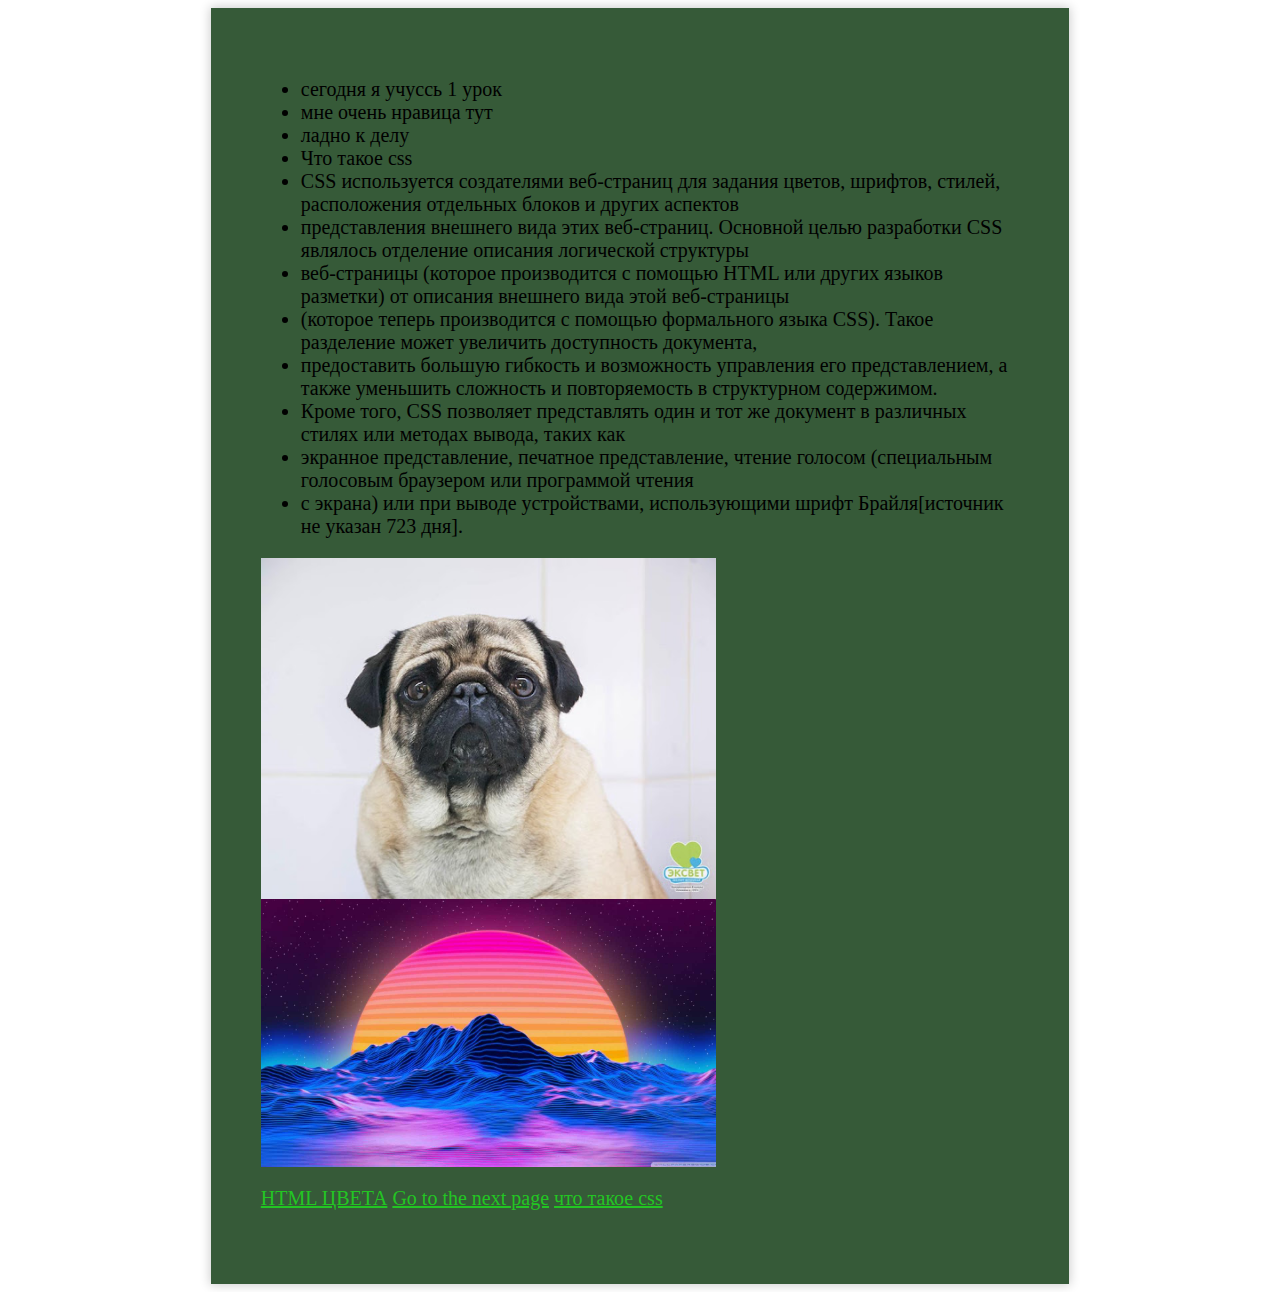
==== index.html @ 99b0f60c "Add files via upload" ====
<!DOCTYPE html>
<html lang="en">
<head>
    <meta charset="UTF-8">
    <title>Hello World</title>
    <link rel="stylesheet" href="./styles/style.css">
    
    
</head>
<body>
    
    <div>
    <ul>
        <li>сегодня я учуссь 1 урок</li>
        <li>мне очень нравица тут</li>
        <li>ладно к делу</li>
        <li>Что такое css</li>
        <li>CSS используется создателями веб-страниц для задания цветов, шрифтов, стилей, расположения отдельных блоков и других аспектов </li>
        <li>представления внешнего вида этих веб-страниц. Основной целью разработки CSS являлось отделение описания логической структуры</li> 
        <li>веб-страницы (которое производится с помощью HTML или других языков разметки) от описания внешнего вида этой веб-страницы </li>
        <li>(которое теперь производится с помощью формального языка CSS). Такое разделение может увеличить доступность документа, </li>
        <li>предоставить большую гибкость и возможность управления его представлением, а также уменьшить сложность и повторяемость в структурном содержимом.</li>
        <li>Кроме того, CSS позволяет представлять один и тот же документ в различных стилях или методах вывода, таких как </li>
        <li>экранное представление, печатное представление, чтение голосом (специальным голосовым браузером или программой чтения </li>
        <li>с экрана) или при выводе устройствами, использующими шрифт Брайля[источник не указан 723 дня].</li>
    </ul>
    <img src="images/собака.jpg" alt="dog">
    <img src="images/5e2db3cddaa08.jpg" alr="cat">
    
    <a href="https://colorscheme.ru/html-colors.html" target="_blank">HTML ЦВЕТА</a>
    
    <a href="./secondPage.html">Go to the next page</a>
    <a href="./2secondpage.html/2second page.html">что такое css</a>
    </div>

</body>
</html>
---- styles/style.css ----
body{
     font-size: 20px;
     font-family: fantasy;

}
p{
    color: rgb(81, 210, 30);
    margin: 25px 0;
    
}
div{
    width: 60%;
    margin:auto;
    padding: 50px;
    background-color: #365a38;
    box-shadow: 0 0 10px 1px rgba(0,0,0,0.2)
}
h1{
    color:yellow;
    font-size: 60px;
}
a{
    text-emphasis: none;
    color: rgb(35, 197, 35);
    display: inline-block;
    margin: 20px 0;
    border-bottom: 4px solid transparent;
    transition: 1s ease-in;
}

img{
    max-width: 60%;
    height: auto;
    display: block;
}
p{
    color: crimson;
    font-family: monospace;
}
a:hover {
    border-bottom-color:yellow;
}
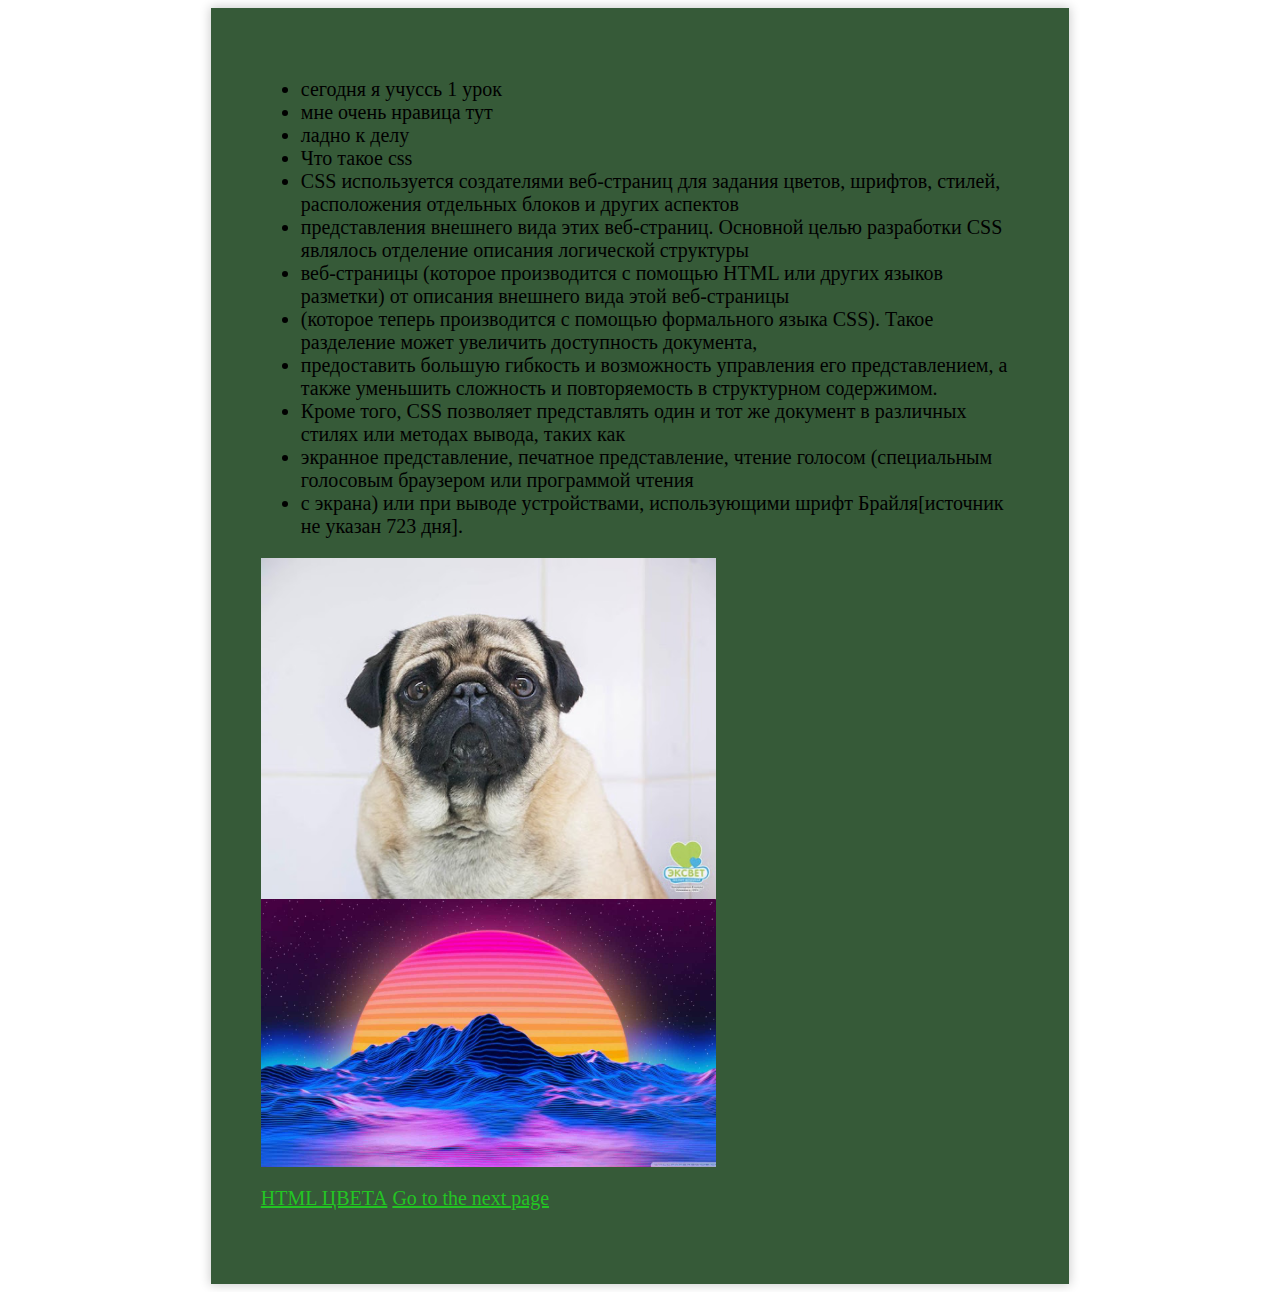
==== commit 69f8ec1a: "Update index.html" ====
--- a/index.html
+++ b/index.html
@@ -29,8 +29,7 @@
     
     <a href="https://colorscheme.ru/html-colors.html" target="_blank">HTML ЦВЕТА</a>
     
-    <a href="./secondPage.html">Go to the next page</a>
-    <a href="./2secondpage.html/2second page.html">что такое css</a>
+    <a href="./secondPage.html">Go to the next page</
     </div>
 
 </body>
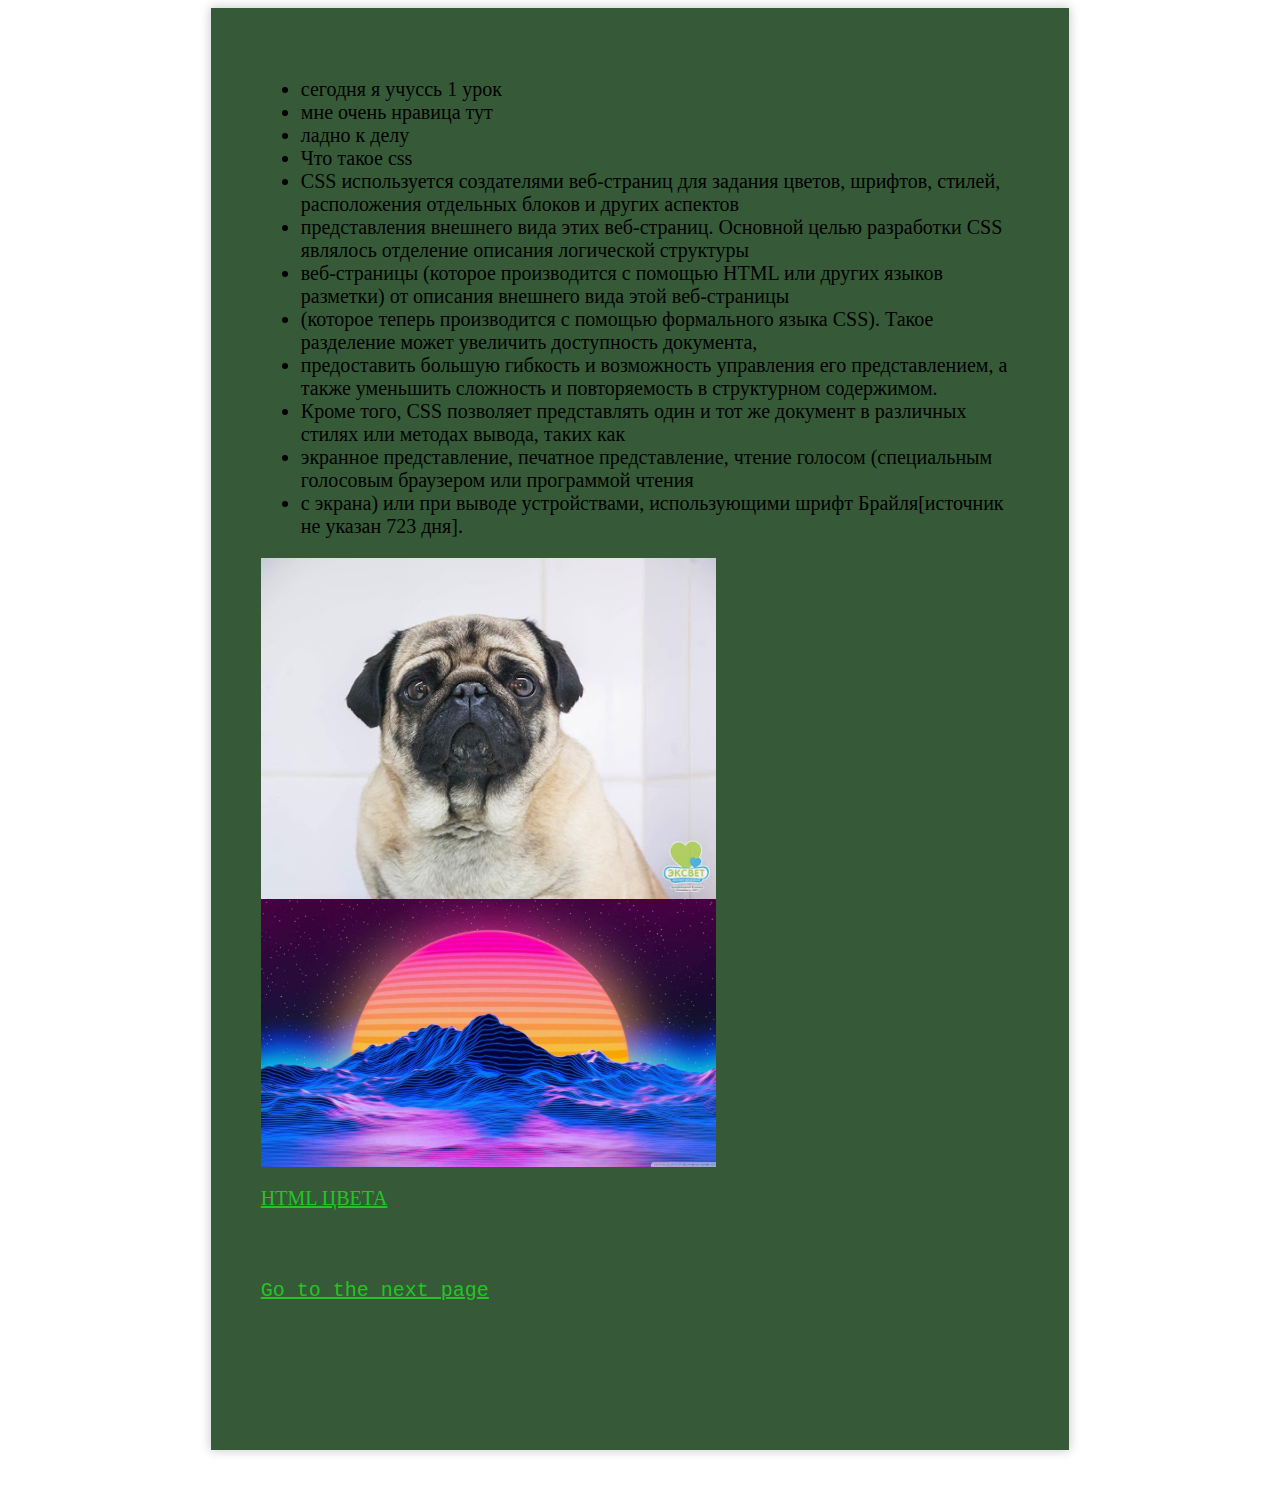
==== commit 78d61639: "Update index.html" ====
--- a/index.html
+++ b/index.html
@@ -29,7 +29,7 @@
     
     <a href="https://colorscheme.ru/html-colors.html" target="_blank">HTML ЦВЕТА</a>
     
-    <a href="./secondPage.html">Go to the next page</
+        <p><a href="./secondPage.html">Go to the next page</p>
     </div>
 
 </body>
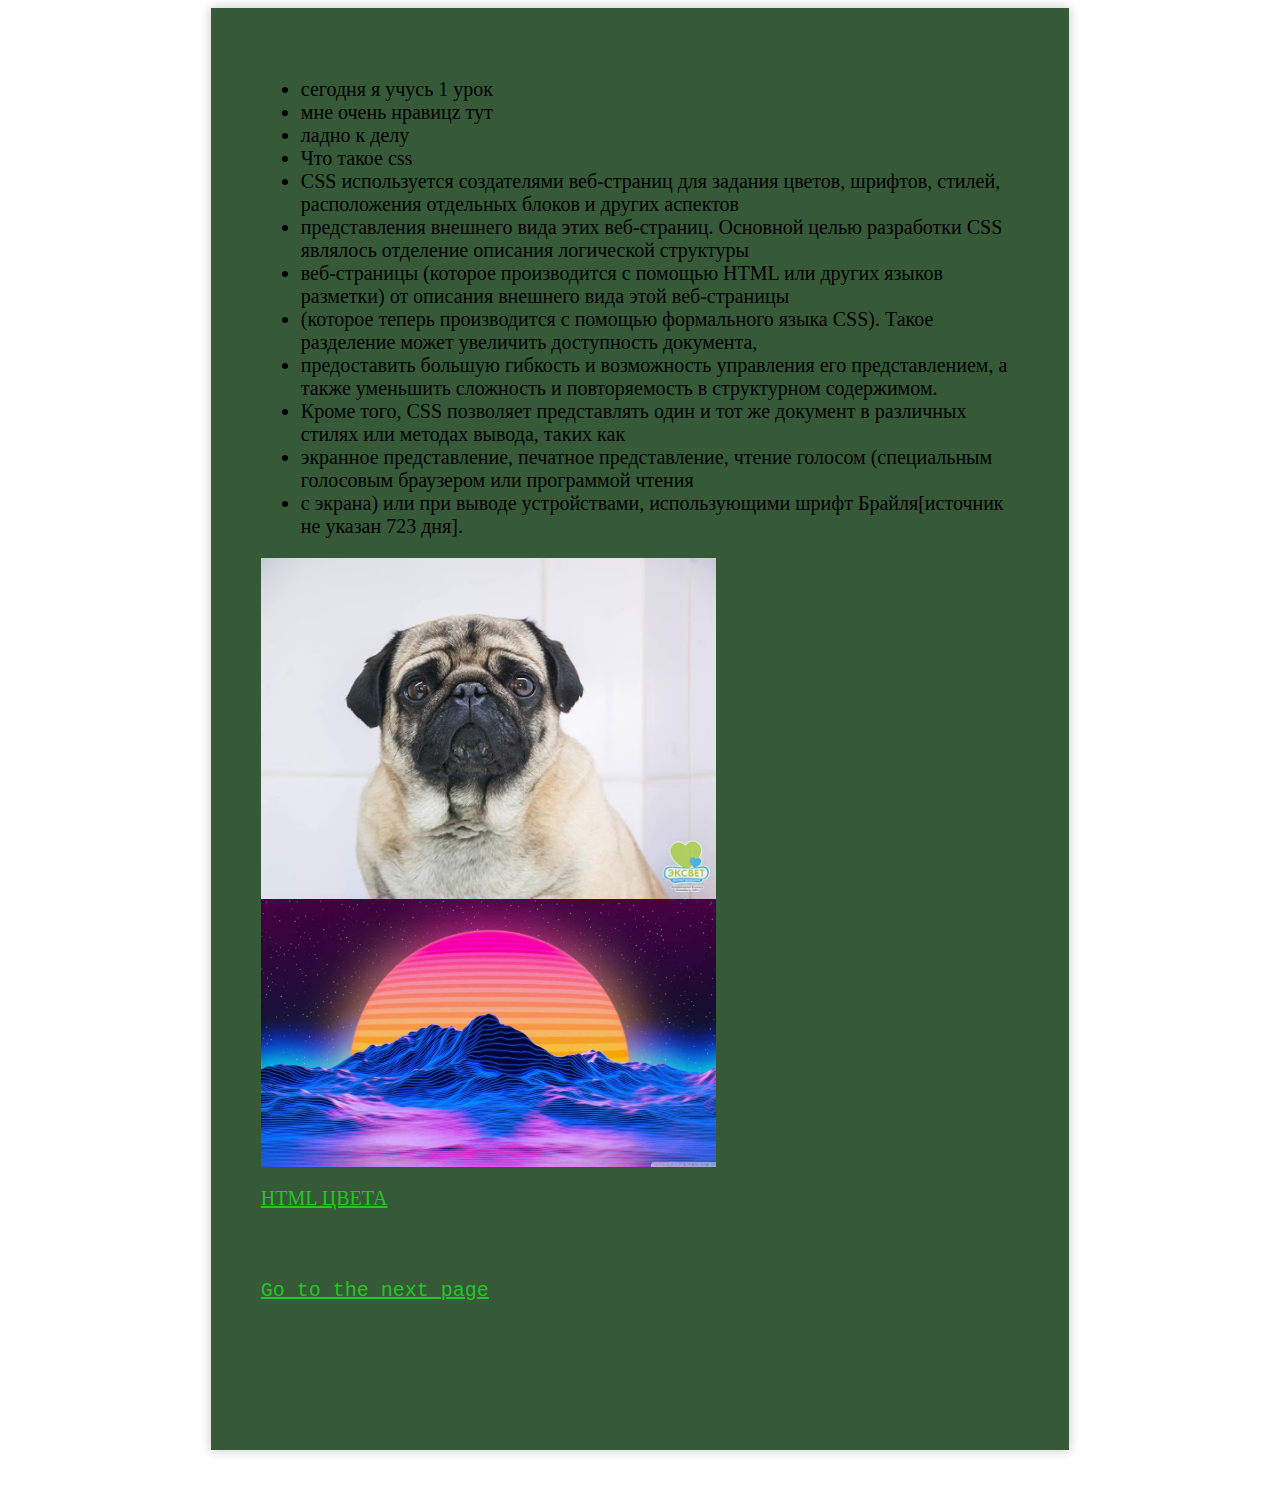
==== commit acb7d5ef: "Update index.html" ====
--- a/index.html
+++ b/index.html
@@ -11,8 +11,8 @@
     
     <div>
     <ul>
-        <li>сегодня я учуссь 1 урок</li>
-        <li>мне очень нравица тут</li>
+        <li>сегодня я учусь 1 урок</li>
+        <li>мне очень нравицz тут</li>
         <li>ладно к делу</li>
         <li>Что такое css</li>
         <li>CSS используется создателями веб-страниц для задания цветов, шрифтов, стилей, расположения отдельных блоков и других аспектов </li>
